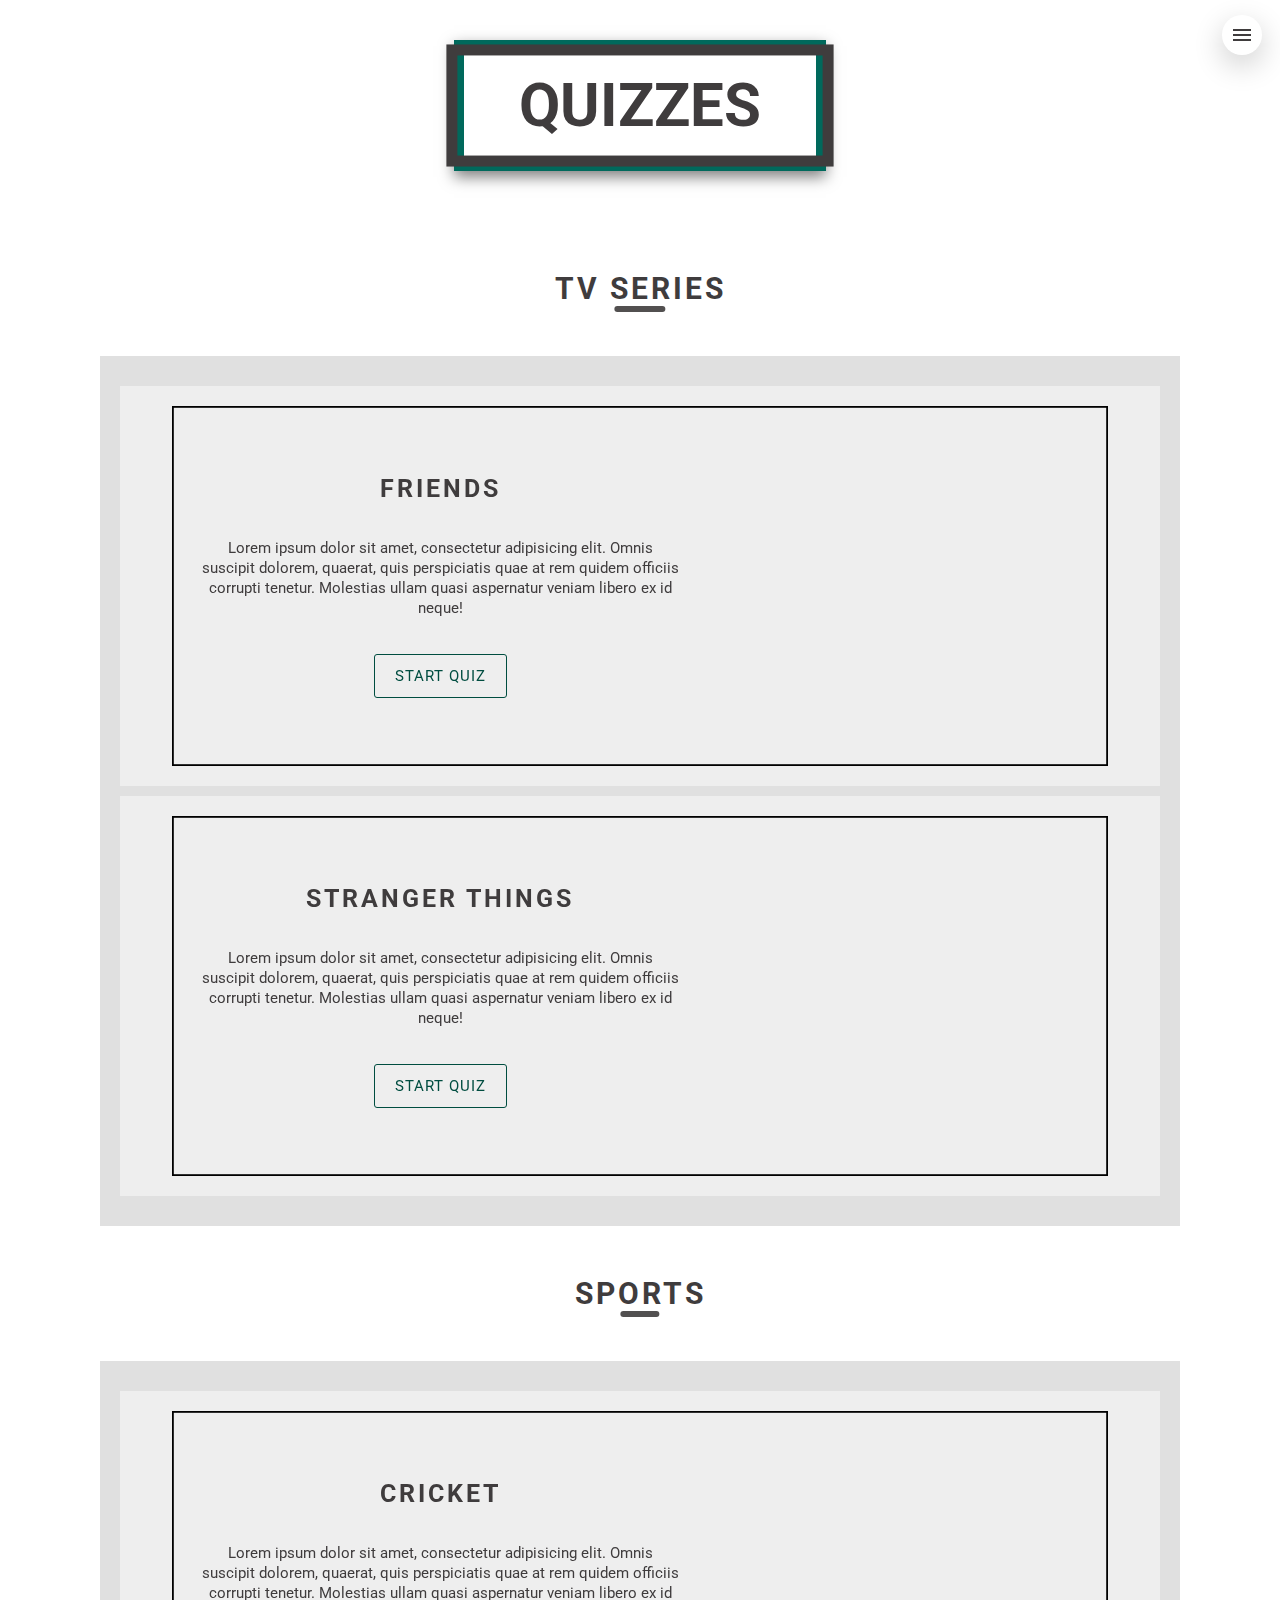
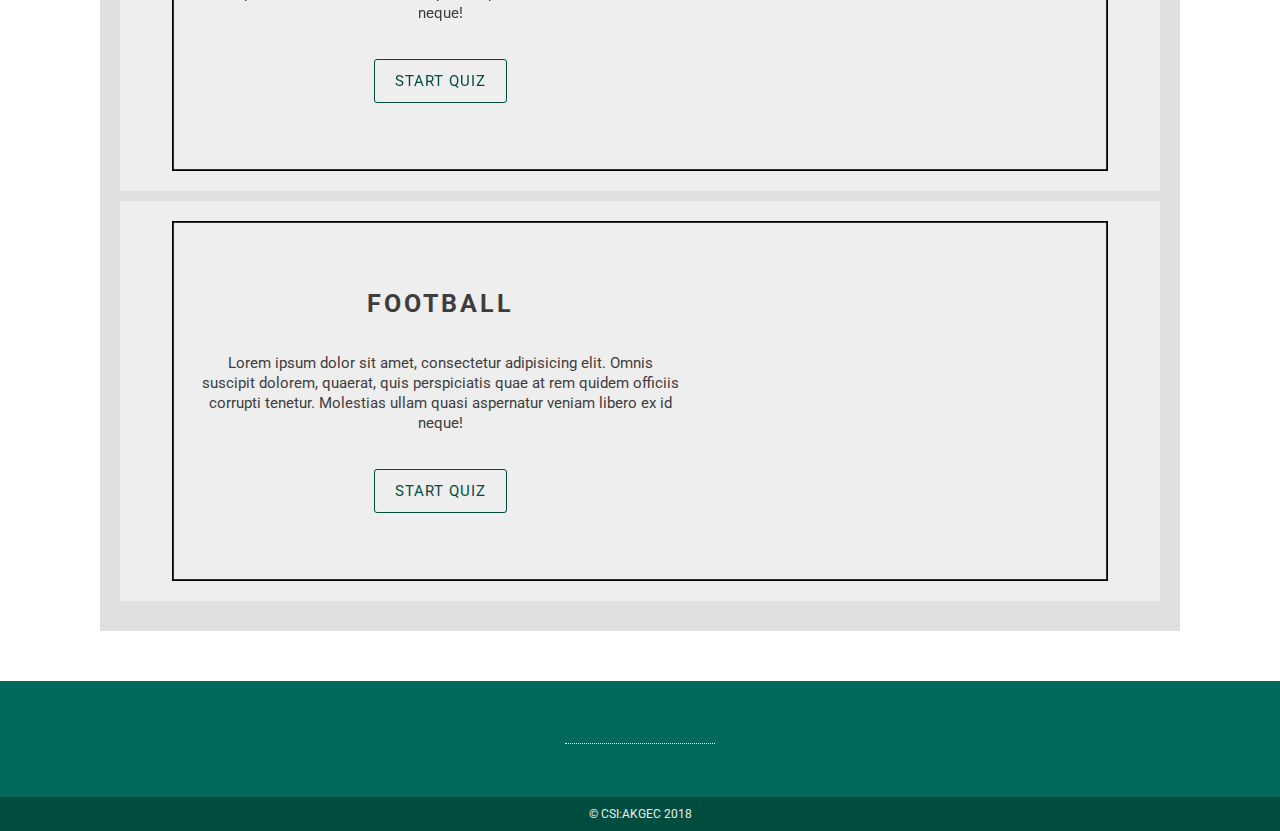
==== quiz/quiz.html @ e36089a1 "Quiz section made" ====
<!DOCTYPE html>

<html lang="en">

<head>
    <meta name="viewport" content="width=width-device initial-scale=1">
    <meta charset="utf-8">

    <link href="https://fonts.googleapis.com/css?family=Nunito+Sans:300,400,700,800|Raleway:300,400,700,800|Roboto:300,400,700,900" rel="stylesheet">
    <link rel="stylesheet" href="../css/style.css">

</head>

<body>



    <div class="nav">
        <div class="nav__logo"><a href="https://csiakgec.in/" target="_blank" class="csi"></a></div>
        <div class="nav__content">

            <input type="checkbox" class="nav__checkbox" id="nav-toggle">
            <label for="nav-toggle" class="nav__icon">
                   <span class="nav__bar">&nbsp;</span>
                </label>

            <div class="nav__link-box nav__link-box-1">
                <a href="../index.html" class="nav__links">Home</a>
            </div>
            <div class="nav__link-box nav__link-box-2">
                <a href="../index.html#rounds" class="nav__links">Rounds</a>
            </div>
            <div class="nav__link-box nav__link-box-3">
                <a href="#" class="nav__links">Quizzes</a>
            </div>
            <div class="nav__link-box nav__link-box-4">
                <a href="#footer" class="nav__links">Contact Us</a>
            </div>

        </div>
    </div>


    <header class="quiz-header">
        <div class="quiz-header__box">
            <h1 class="quiz-header__heading">Quizzes</h1>

        </div>
    </header>


    <main class="section-quiz">
        
        <h1 class="quiz-heading">TV Series</h1>

        <div class="series">
            <div class="series__friends">

                <div class="series__friends-text">
                    <h2 class="series__heading">Friends</h2>
                    <p class="series__paragraph">
                        Lorem ipsum dolor sit amet, consectetur adipisicing elit. Omnis suscipit dolorem, quaerat, quis perspiciatis quae at rem quidem officiis corrupti tenetur. Molestias ullam quasi aspernatur veniam libero ex id neque!
                    </p>
                    <a class="btn btn-startQuiz" href="#">START QUIZ</a>
                </div>
                <div class="series__friends-image"></div>
            </div>


            <div class="series__stranger">
                <div class="series__stranger-text">
                    <h2 class="series__heading">Stranger Things</h2>
                    <p class="series__paragraph">
                        Lorem ipsum dolor sit amet, consectetur adipisicing elit. Omnis suscipit dolorem, quaerat, quis perspiciatis quae at rem quidem officiis corrupti tenetur. Molestias ullam quasi aspernatur veniam libero ex id neque!
                    </p>
                    <a class="btn btn-startQuiz" href="#">START QUIZ</a>
                </div>
                <div class="series__stranger-image"></div>
            </div>
        </div>
        
        <h1 class="quiz-heading">Sports</h1>
        

        <div class="sports">
            <div class="sports__cricket">
                <div class="sports__cricket-text">
                     <h2 class="sports__heading">Cricket</h2>
                      <p class="sports__paragraph">
                   Lorem ipsum dolor sit amet, consectetur adipisicing elit. Omnis suscipit dolorem, quaerat, quis perspiciatis quae at rem quidem         officiis corrupti tenetur. Molestias ullam quasi aspernatur veniam libero ex id neque!
                       </p>
                       <a class="btn btn-startQuiz" href="#">START QUIZ</a>
               </div>
               <div class="sports__cricket-image"></div>
            </div>
          
              <div class="sports__cricket">
                <div class="sports__cricket-text">
                     <h2 class="sports__heading">Football</h2>
                      <p class="sports__paragraph">
                   Lorem ipsum dolor sit amet, consectetur adipisicing elit. Omnis suscipit dolorem, quaerat, quis perspiciatis quae at rem quidem         officiis corrupti tenetur. Molestias ullam quasi aspernatur veniam libero ex id neque!
                       </p>
                       <a class="btn btn-startQuiz" href="#">START QUIZ</a>
               </div>
               <div class="sports__cricket-image"></div>
            </div>
            
          
        </div>

    </main>

    <footer class="footer" id="footer">
        <div class="footer__logos">
            <a href="https://www.youtube.com/channel/UCrxGbgXygspoAIk5zhOClVQ" target="_blank" class="social">
                <svg class="social__icon">
                        <use xlink:href="../images/sprite.svg#icon-youtube"></use>
                </svg>
            </a>
            <a href="https://www.instagram.com/csi_akgec/" target="_blank" class="social">
                <svg class="social__icon">
                        <use xlink:href="../images/sprite.svg#icon-instagram"></use>
                </svg>
            </a>
            <a href="https://www.facebook.com/csi.akg/" target="_blank" class="social">
                <svg class="social__icon">
                        <use xlink:href="../images/sprite.svg#icon-facebook"></use>
                </svg>
            </a>
        </div>
        <div class="footer__legal">&copy; CSI:AKGEC 2018</div>
    </footer>

</body>

</html>
---- css/style.css ----
*,
*::after,
*::before {
  margin: 0px;
  padding: 0px;
  box-sizing: inherit; }

html {
  font-size: 62.5%;
  font-family: 'Roboto',sans-serif;
  color: #3f3c3d; }
  @media only screen and (max-width: 75em) {
    html {
      font-size: 50%; } }
  @media only screen and (max-width: 37.5em) {
    html {
      font-size: 43.75%; } }

body {
  box-sizing: border-box;
  position: relative; }

a {
  text-decoration: none; }

.header {
  display: flex;
  position: relative;
  width: 100%;
  height: 90vh;
  flex-direction: column;
  align-items: center; }
  .header__logo-box {
    width: 22rem;
    height: 22rem;
    margin-top: 5rem;
    opacity: 0.9; }
    .header__logo-box-icon {
      width: 22rem;
      height: 22rem;
      transition: all 0.5s cubic-bezier(0.87, 0.03, 0.63, 0.6); }
      .header__logo-box-icon:hover {
        transform: scale(1.1) rotate(720deg); }
    @media only screen and (max-width: 75em) {
      .header__logo-box {
        margin-top: 13rem; } }
  .header__text-logo {
        /*     
        font-size: 8rem;
        color: #fff;
        font-family: 'Nunito Sans', sans-serif;
        font-weight: 700;
        transition: all 0.5s;
       &::after {
            content: "";
            background: #fff;
            width: 0;
            height: 1rem;
            position: absolute;
            border-radius: 100px;
            margin-top: -1rem;
            left: 50%;
            transform: translateX(-50%);
            transition: all 0.5s;
        }

        &:hover::after {
            width: 10rem;
        }
        &:hover {
            cursor: pointer;
            letter-spacing: 2px;
        }*/
    width: 47%;
    margin: 2rem 0; }
    @media only screen and (max-width: 56.25em) {
      .header__text-logo {
        margin: 4rem 0;
        width: 55%; } }
    .header__text-logo:hover {
      cursor: pointer; }
  .header__buttons {
    display: flex;
    align-items: center; }

.quiz-header {
  position: relative;
  width: 100%;
  padding: 4rem 0;
  background: #fff;
  display: block; }
  .quiz-header__box {
    border: 1rem solid #00695c;
    padding: 2rem 5.5rem;
    display: inline-block;
    position: relative;
    margin-left: 50%;
    transform: translateX(-50%);
    box-shadow: 0 6px 14px rgba(0, 0, 0, 0.5); }
    .quiz-header__box::before {
      content: "";
      position: absolute;
      border: 1rem solid #3f3c3d;
      top: 0rem;
      left: 0rem;
      width: 100%;
      height: 100%;
      transform: scale(1.1); }
  .quiz-header__heading {
    text-transform: uppercase;
    font-size: 6rem; }

.quiz-heading {
  text-transform: uppercase;
  letter-spacing: 3px;
  font-size: 3rem;
  position: relative;
  margin: 3rem 0;
  transition: all 0.3s; }
  .quiz-heading:hover::after {
    width: 80%; }
  .quiz-heading::after {
    content: "";
    position: absolute;
    width: 30%;
    height: 0.6rem;
    background: #525050;
    border-radius: 100px;
    left: 50%;
    transform: translateX(-50%);
    top: 100%;
    transition: all 0.3s; }

.section-quiz {
  display: flex;
  flex-direction: column;
  padding: 3rem 10rem;
  align-items: center; }

.series {
  background: #e0e0e0;
  padding: 2rem;
  margin: 2rem 0; }
  @media only screen and (max-width: 56.25em) {
    .series {
      margin: 1.5rem;
      padding: 2.5rem; } }
  .series__friends, .series__stranger {
    margin: 1rem 0;
    background: red;
    display: flex;
    align-items: stretch;
    justify-content: flex-start;
    position: relative;
    background: #eeeeee; }
    .series__friends-text, .series__stranger-text {
      padding: 0rem;
      color: #3f3c3d;
      flex: 1;
      text-align: center;
      margin: 3rem 0;
      padding: 4rem;
      display: flex;
      flex-direction: column;
      justify-content: space-around;
      align-items: center;
      z-index: 2000; }
      @media only screen and (max-width: 56.25em) {
        .series__friends-text, .series__stranger-text {
          margin: 2rem 0;
          padding: 3rem; } }
    .series__friends-image, .series__stranger-image {
      width: 40rem;
      height: 40rem;
      margin-left: auto;
      background-image: url(../images/r1.jpg);
      background-repeat: no-repeat;
      background-size: cover; }
      @media only screen and (max-width: 56.25em) {
        .series__friends-image, .series__stranger-image {
          width: 30rem;
          height: 30rem; } }
    .series__friends::before, .series__stranger::before {
      content: "";
      position: absolute;
      top: 0;
      left: 0;
      width: 100%;
      height: 100%;
      border: 2px solid black;
      transform: scale(0.9);
      z-index: 1000; }
  .series__paragraph {
    padding: 0 4rem;
    font-size: 1.5rem;
    line-height: 2rem; }
    @media only screen and (max-width: 56.25em) {
      .series__paragraph {
        padding: 0 3.2rem;
        line-height: 2rem;
        font-size: 1rem;
        font-weight: 300; } }
  .series__heading {
    text-transform: uppercase;
    font-size: 2.5rem;
    letter-spacing: 3px; }
    @media only screen and (max-width: 56.25em) {
      .series__heading {
        font-size: 2rem;
        letter-spacing: 2px; } }

.sports {
  background: #e0e0e0;
  padding: 2rem;
  margin: 2rem 0; }
  @media only screen and (max-width: 56.25em) {
    .sports {
      margin: 1.5rem;
      padding: 2.5rem; } }
  .sports__cricket, .sports__footbal {
    margin: 1rem 0;
    background: red;
    display: flex;
    align-items: stretch;
    justify-content: flex-start;
    position: relative;
    background: #eeeeee; }
    .sports__cricket-text, .sports__footbal-text {
      padding: 0rem;
      color: #3f3c3d;
      flex: 1;
      text-align: center;
      margin: 3rem 0;
      padding: 4rem;
      display: flex;
      flex-direction: column;
      justify-content: space-around;
      align-items: center;
      z-index: 2000; }
      @media only screen and (max-width: 56.25em) {
        .sports__cricket-text, .sports__footbal-text {
          margin: 2rem 0;
          padding: 3rem; } }
    .sports__cricket-image, .sports__footbal-image {
      width: 40rem;
      height: 40rem;
      margin-left: auto;
      background-image: url(../images/r1.jpg);
      background-repeat: no-repeat;
      background-size: cover; }
      @media only screen and (max-width: 56.25em) {
        .sports__cricket-image, .sports__footbal-image {
          width: 30rem;
          height: 30rem; } }
    .sports__cricket::before, .sports__footbal::before {
      content: "";
      position: absolute;
      top: 0;
      left: 0;
      width: 100%;
      height: 100%;
      border: 2px solid black;
      transform: scale(0.9);
      z-index: 1000; }
  .sports__paragraph {
    padding: 0 4rem;
    font-size: 1.5rem;
    line-height: 2rem; }
    @media only screen and (max-width: 56.25em) {
      .sports__paragraph {
        padding: 0 3.2rem;
        line-height: 2rem;
        font-size: 1rem; } }
  .sports__heading {
    text-transform: uppercase;
    font-size: 2.5rem;
    letter-spacing: 3px; }
    @media only screen and (max-width: 56.25em) {
      .sports__heading {
        font-size: 2rem;
        letter-spacing: 2px; } }

.footer {
  background: #00695c;
  height: 15rem;
  display: flex;
  flex-direction: column;
  align-items: center;
  position: relative;
  overflow: hidden; }
  .footer__logos {
    display: flex;
    align-items: center;
    margin: 3rem 0;
    z-index: 10;
    border-bottom: 1px dotted #fff; }
  .footer__legal {
    color: #eeeeee;
    font-size: 1.2rem;
    background: #004d40;
    padding: 1rem 0;
    margin-top: auto;
    align-self: stretch;
    text-align: center;
    z-index: 10; }
  .footer::before {
    content: "";
    width: 100%;
    height: 100%;
    background-blend-mode: color;
    background-size: cover;
    background-image: linear-gradient(to right, #00695c, #00695c), url(../images/footer.png);
    position: absolute;
    animation: scaler 20s infinite; }

@keyframes scaler {
  0% {
    transform: scale(1); }
  50% {
    transform: scale(1.5); }
  100% {
    transform: scale(1); } }
.rounds {
  width: 100%;
  background: #eeeeee;
  padding: 5rem 8rem; }

.popup {
  width: 100%;
  height: 100vh;
  background: rgba(0, 0, 0, 0.9);
  position: fixed;
  top: 0;
  left: 0;
  z-index: 2005;
  opacity: 0;
  visibility: hidden;
  transition: all 0.3s; }
  .popup:target {
    opacity: 1;
    visibility: visible; }
  .popup__container {
    max-width: 70rem;
    height: 60rem;
    background: #fff;
    margin: 0 auto;
    margin-top: 4rem;
    overflow: hidden;
    position: relative;
    border-radius: 4px;
    position: relative;
    transform: scale(0.5);
    transition: all 0.3s ease-in-out; }
    @media only screen and (max-width: 37.5em) {
      .popup__container {
        max-width: 55rem; } }
  .popup__close {
    width: 2rem;
    height: 2rem;
    margin-left: auto;
    margin-right: 1rem; }
  .popup:target .popup__container {
    transform: scale(1); }
  .popup .cancel-icon,
  .popup .rules-icon {
    width: 2rem;
    height: 2rem; }
  .popup .rules-icon {
    fill: #fff;
    margin-right: 0.5rem; }
  .popup__heading {
    font-size: 2rem;
    text-transform: uppercase;
    background: #00695c;
    display: flex;
    color: #fff;
    padding: 1rem 0;
    padding-left: 1rem;
    letter-spacing: 2px;
    align-items: center; }

.bg-video {
  display: block;
  width: 100%;
  height: 100%;
  overflow: hidden;
  position: absolute;
  top: 0;
  left: 0;
  background-repeat: no-repeat;
  background-image: url(../images/background.png);
  z-index: -1;
  background-attachment: fixed;
  background-size: cover; }
  .bg-video__element {
    width: 100%;
    height: 100%;
    object-fit: cover; }
  .bg-video::before {
    content: "";
    position: absolute;
    width: 100%;
    height: 100%;
    background: black;
    opacity: 0.4; }

.rounds__right {
  width: 100%;
  background: #fff;
  box-shadow: 0 1rem 3rem rgba(0, 0, 0, 0.2);
  overflow: hidden;
  position: relative;
  display: flex;
  margin-bottom: 5rem;
  z-index: 10; }
  .rounds__right-content {
    padding: 2rem;
    min-height: 30rem;
    display: flex;
    flex-direction: column;
    justify-content: space-around;
    z-index: 15; }
  .rounds__right-heading {
    text-transform: uppercase;
    border-bottom: 1px solid #e0e0e0;
    font-size: 2.2rem;
    color: #3f3c3d;
    font-weight: 400; }
  .rounds__right-paragraph {
    color: #737272;
    font-size: 1.8rem;
    font-weight: 300;
    line-height: 3rem; }
    @media only screen and (max-width: 37.5em) {
      .rounds__right-paragraph {
        color: black; } }
  .rounds__right-img-box {
    flex: 0 1 50%;
    overflow: hidden; }
    .rounds__right-img-box-image {
      width: 100%;
      height: 100%;
      background-image: url(../images/r1.jpg);
      clip-path: polygon(50% 0, 100% 0, 100% 100%, 0 100%);
      background-repeat: no-repeat;
      background-size: cover;
      opacity: 0.7; }
      @media only screen and (max-width: 56.25em) {
        .rounds__right-img-box-image {
          clip-path: polygon(0 0, 100% 0, 100% 100%, 0 100%); } }
    @media only screen and (max-width: 56.25em) {
      .rounds__right-img-box {
        flex: 0 1 100%; } }
    @media only screen and (max-width: 37.5em) {
      .rounds__right-img-box {
        flex: 0 0 0%; } }

.rounds__left {
  width: 100%;
  background: #fff;
  box-shadow: 0 1rem 3rem rgba(0, 0, 0, 0.2);
  overflow: hidden;
  position: relative;
  display: flex;
  margin-bottom: 5rem;
  z-index: 10; }
  .rounds__left-content {
    padding: 2rem;
    height: 30rem;
    display: flex;
    flex-direction: column;
    justify-content: space-around;
    z-index: 15; }
  .rounds__left-heading {
    text-transform: uppercase;
    border-bottom: 1px solid #e0e0e0;
    font-size: 2.2rem;
    color: #3f3c3d;
    font-weight: 400; }
  .rounds__left-paragraph {
    color: #737272;
    font-size: 1.8rem;
    font-weight: 300;
    line-height: 3rem; }
    @media only screen and (max-width: 37.5em) {
      .rounds__left-paragraph {
        color: black; } }
  .rounds__left-img-box {
    flex: 0 1 50%;
    overflow: hidden; }
    .rounds__left-img-box-image {
      width: 100%;
      height: 100%;
      background-image: url(../images/r1.jpg);
      clip-path: polygon(0 0, 50% 0, 100% 100%, 0 100%);
      background-repeat: no-repeat;
      background-size: cover;
      opacity: 0.7; }
      @media only screen and (max-width: 56.25em) {
        .rounds__left-img-box-image {
          clip-path: polygon(0 0, 100% 0, 100% 100%, 0 100%); } }
    @media only screen and (max-width: 56.25em) {
      .rounds__left-img-box {
        flex: 0 1 100%; } }
    @media only screen and (max-width: 37.5em) {
      .rounds__left-img-box {
        flex: 0 0 0%; } }

.round-1-image::before {
  content: "";
  width: 100%;
  height: 100%;
  z-index: 11;
  position: absolute;
  top: 0;
  left: 0; }
  @media only screen and (max-width: 37.5em) {
    .round-1-image::before {
      background-image: url(../images/r1.jpg);
      background-repeat: no-repeat;
      background-size: cover;
      opacity: 0.3; } }
.round-2-image::before {
  content: "";
  width: 100%;
  height: 100%;
  z-index: 11;
  position: absolute;
  top: 0;
  left: 0; }
  @media only screen and (max-width: 37.5em) {
    .round-2-image::before {
      background-image: url(../images/r1.jpg);
      background-repeat: no-repeat;
      background-size: cover;
      opacity: 0.3; } }
.round-3-image::before {
  content: "";
  width: 100%;
  height: 100%;
  z-index: 11;
  position: absolute;
  top: 0;
  left: 0; }
  @media only screen and (max-width: 37.5em) {
    .round-3-image::before {
      background-image: url(../images/r1.jpg);
      background-repeat: no-repeat;
      background-size: cover;
      opacity: 0.3; } }

.btn {
  padding: 0.6rem 1rem;
  color: #fff;
  border: none;
  display: inline-block;
  transition: all 0.3s; }
  .btn-round1, .btn-round1:visited, .btn-round1:link, .btn-startQuiz, .btn-startQuiz:visited, .btn-startQuiz:link {
    background: #525050;
    border-radius: 3px;
    font-size: 1.5rem;
    font-weight: 400;
    padding: 1.2rem 2rem;
    background: transparent;
    border: 1px solid #004d40;
    transition: all 0.1s;
    color: #004d40;
    letter-spacing: 1px;
    text-decoration: none; }
    .btn-round1:hover, .btn-round1:visited:hover, .btn-round1:link:hover, .btn-startQuiz:hover, .btn-startQuiz:visited:hover, .btn-startQuiz:link:hover {
      background: #004d40;
      color: #fff;
      transform: translateY(-2px);
      box-shadow: 0 1rem 2rem rgba(0, 0, 0, 0.25); }
    .btn-round1:active, .btn-round1:visited:active, .btn-round1:link:active, .btn-startQuiz:active, .btn-startQuiz:visited:active, .btn-startQuiz:link:active {
      transform: translateY(2px);
      background: #00695c; }
  .btn-round1, .btn-round1:visited, .btn-round1:link {
    align-self: flex-start; }
  .btn:hover {
    cursor: pointer; }
  .btn-rules, .btn-quiz, .btn-rules:visited, .btn-quiz:visited, .btn-rules:link, .btn-quiz:link {
    margin: 0 2rem;
    padding: 1.5rem 2rem;
    font-size: 1.5rem;
    border: 2px solid white;
    letter-spacing: 2px;
    display: flex;
    align-items: center;
    border-radius: 100px; }
    @media only screen and (max-width: 56.25em) {
      .btn-rules, .btn-quiz, .btn-rules:visited, .btn-quiz:visited, .btn-rules:link, .btn-quiz:link {
        font-size: 1.2rem;
        border: 1px solid white;
        padding: 1.1rem 1.7rem; } }
  .btn-rules:hover .header__buttons-icon, .btn-quiz:hover .header__buttons-icon {
    transform: translateX(1rem);
    width: 2rem; }

.header__buttons-icon {
  width: 0rem;
  height: 2rem;
  fill: #fff;
  transition: all 0.3s; }

.social {
  margin: 0 1rem; }
  .social__icon {
    width: 3rem;
    height: 3rem;
    fill: #fff;
    transition: all 0.3s; }
  .social:hover .social__icon {
    transform: scale(1.1) rotate(7deg); }

.nav {
  font-size: 2.2rem;
  position: fixed;
  color: #fff;
  display: flex;
  flex-direction: row;
  justify-content: space-between;
  z-index: 2000;
  padding: 1rem 2rem;
  width: 100%;
  margin-top: 1rem; }
  .nav__logo {
    letter-spacing: 3px;
    height: 3rem; }
    .nav__logo .csi {
      text-decoration: none;
      color: #fff;
      font-family: 'Raleway',sans-serif;
      font-weight: 600; }
  .nav__content {
    display: flex;
    font-family: 'Roboto', sans-serif;
    align-items: center;
    height: 3rem;
    margin-right: 5rem;
    transition: all 0.3s ease-in-out; }
    @media only screen and (max-width: 37.5em) {
      .nav__content {
        flex-direction: column;
        align-items: flex-end; } }
  .nav__link-box {
    margin-left: 1rem;
    margin-right: 1rem;
    margin-top: -13rem;
    background: black;
    opacity: 0.7;
    padding: 0.6rem 1.2rem;
    border-radius: 4px;
    text-transform: uppercase;
    font-weight: 200;
    font-size: 2rem;
    letter-spacing: 2px;
    z-index: 200; }
    @media only screen and (max-width: 37.5em) {
      .nav__link-box {
        margin: 0;
        margin-top: -2rem;
        margin-right: -4rem;
        transform: translateY(5rem);
        opacity: 0;
        height: 0;
        font-size: 0;
        padding: 0; } }
    .nav__link-box-1 {
      transition: all 0.2s ease-in-out 0.12s; }
    .nav__link-box-2 {
      transition: all 0.2s ease-in-out 0.08s; }
    .nav__link-box-3 {
      transition: all 0.2s ease-in-out 0.04s; }
    .nav__link-box-4 {
      transition: all 0.2s ease-in-out 0s; }
    .nav__link-box:hover {
      opacity: 0.9; }
  .nav__links:link, .nav__links:active, .nav__links {
    text-decoration: none;
    color: #fff; }
  .nav__icon {
    width: 4rem;
    height: 4rem;
    background: #fff;
    border-radius: 100px;
    position: absolute;
    left: 95.5%;
    box-shadow: 0 1rem 3rem rgba(0, 0, 0, 0.2);
    transition: all 0.1s ease-in-out;
    z-index: 210; }
    .nav__icon:hover {
      cursor: pointer; }
    @media only screen and (max-width: 56.25em) {
      .nav__icon {
        left: 94.5%; } }
    @media only screen and (max-width: 46.875em) {
      .nav__icon {
        left: 93%; } }
    @media only screen and (max-width: 31.25em) {
      .nav__icon {
        left: 91%; } }
  .nav__icon:hover .nav__bar:before {
    top: -0.7rem; }
  .nav__icon:hover .nav__bar:after {
    top: 0.7rem; }
  .nav__checkbox {
    display: none; }
  .nav__checkbox:checked ~ .nav__link-box {
    margin-top: 0; }
    @media only screen and (max-width: 37.5em) {
      .nav__checkbox:checked ~ .nav__link-box {
        margin-top: 0.8rem;
        margin-right: -4rem;
        opacity: 1;
        height: 10rem;
        font-size: 2rem;
        padding: 0.6rem 1.2rem; } }
  .nav__checkbox:checked + .nav__icon .nav__bar {
    background-color: transparent; }
  .nav__checkbox:checked + .nav__icon .nav__bar::before {
    top: 0;
    transform: rotate(135deg); }
  .nav__checkbox:checked + .nav__icon .nav__bar::after {
    top: 0;
    transform: rotate(-135deg); }
  .nav__bar {
    left: 50%;
    top: 50%;
    transform: translateY(-50%) translateX(-50%);
    position: relative; }
    .nav__bar, .nav__bar::before, .nav__bar::after {
      content: "";
      width: 1.8rem;
      height: 2px;
      display: inline-block;
      transition: all 0.1s ease-in-out;
      background: #3f3c3d; }
    .nav__bar::before {
      top: -5px;
      position: absolute;
      left: 0; }
    .nav__bar::after {
      position: absolute;
      top: 5px;
      left: 0; }

/*# sourceMappingURL=style.css.map */
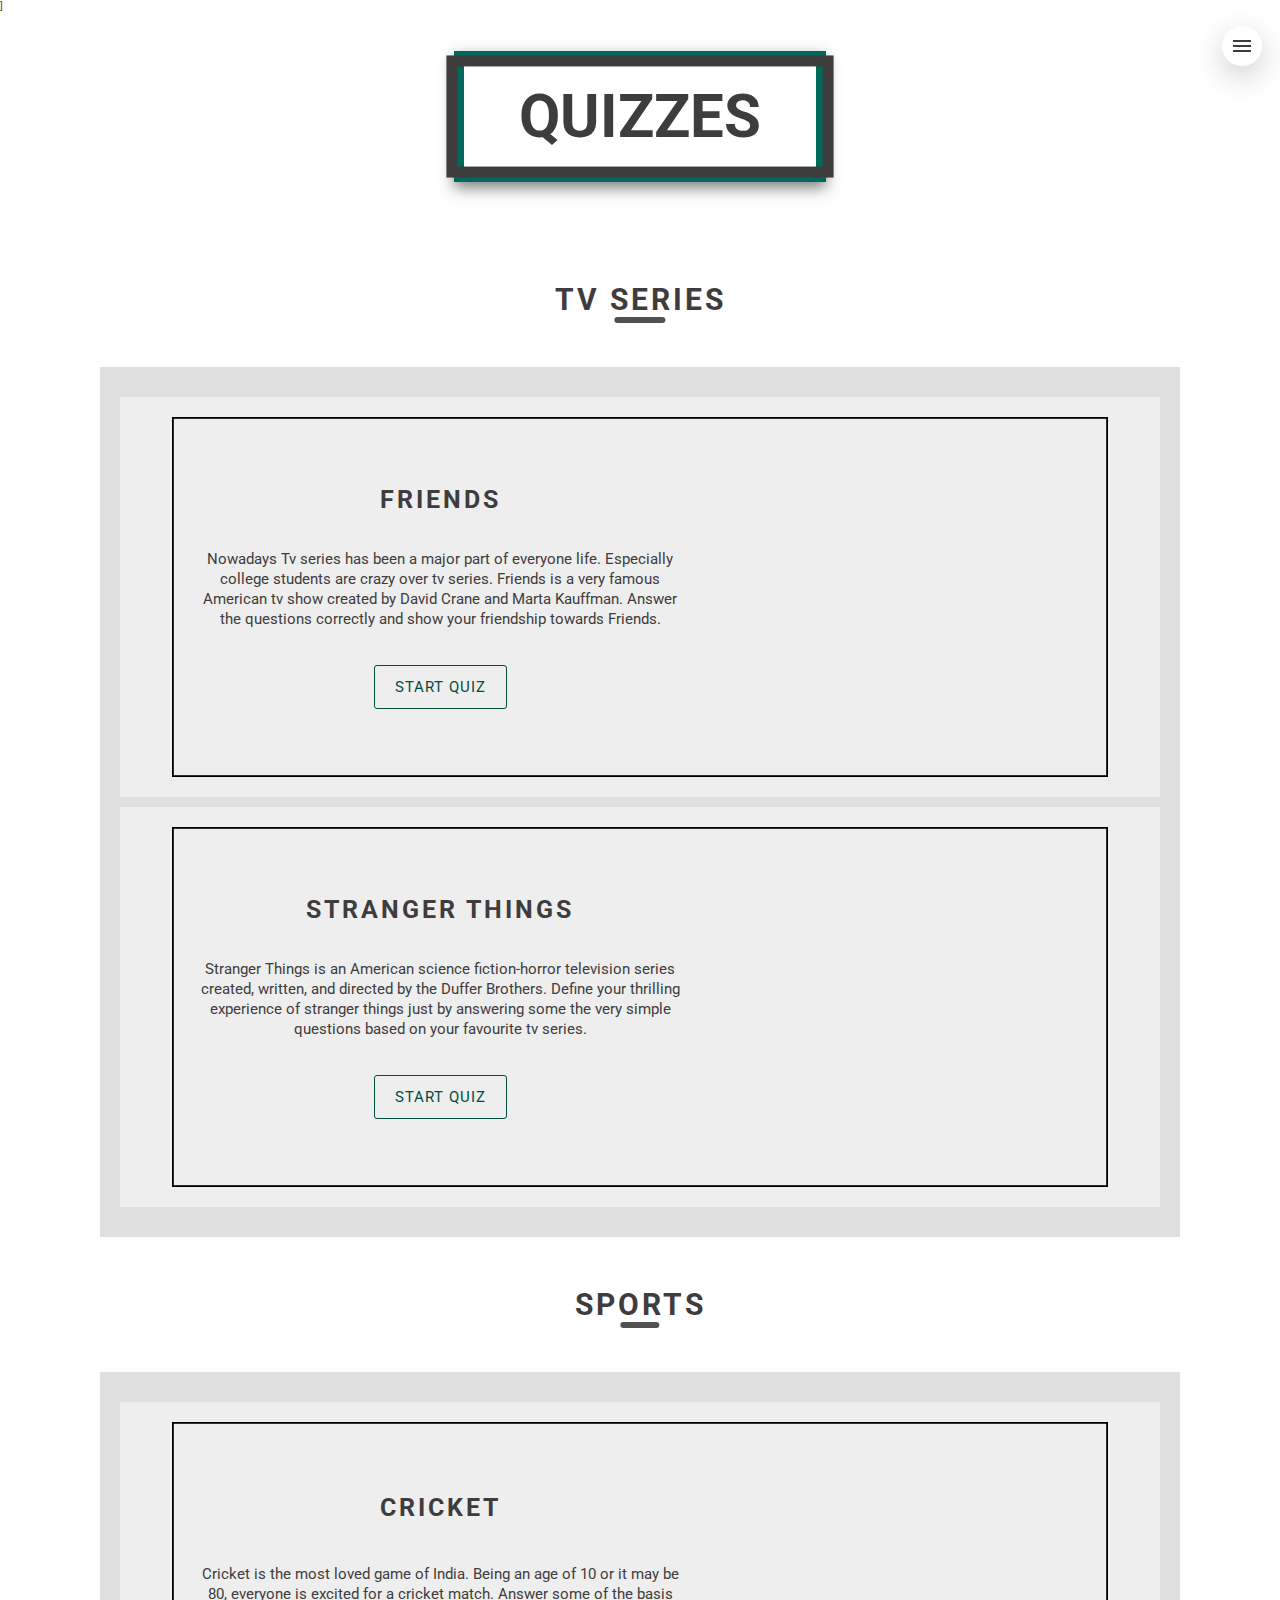
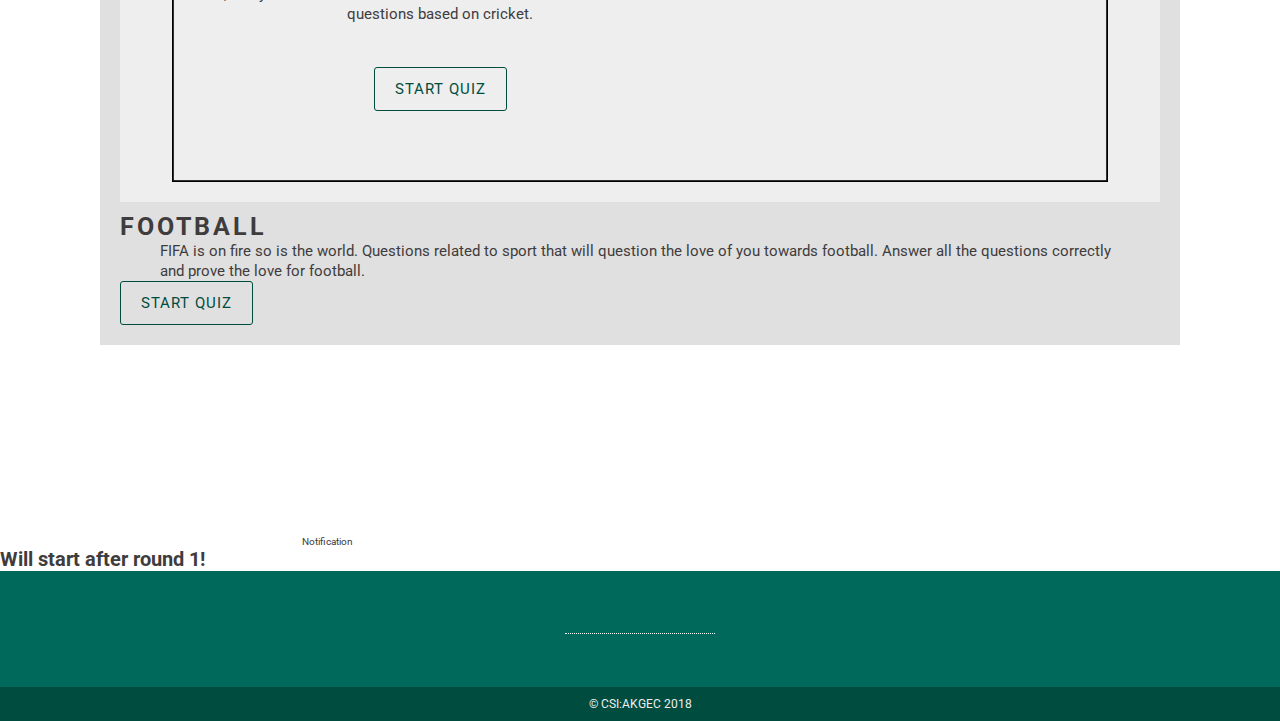
==== commit e771de2e: "head part changes" ====
--- a/quiz/quiz.html
+++ b/quiz/quiz.html
@@ -3,19 +3,22 @@
 <html lang="en">
 
 <head>
-    <meta name="viewport" content="width=width-device initial-scale=1">
+    <meta name="viewport" content="width=device-width initial-scale=1">
     <meta charset="utf-8">
 
     <link href="https://fonts.googleapis.com/css?family=Nunito+Sans:300,400,700,800|Raleway:300,400,700,800|Roboto:300,400,700,900" rel="stylesheet">
     <link rel="stylesheet" href="../css/style.css">
-
+    <link rel="shotcut icon" type="img/png" href="../Images/logo.png">
+    <title>Vacanza'18 | Quizzes</title>
+    <meta name="author" content="Amit Kumar" />
+]    <meta name="copyright" content="CSIAKGEC2018" />
 </head>
 
 <body>
 
 
 
-    <div class="nav">
+    <div class="nav" style="z-index: 2500;">
         <div class="nav__logo"><a href="https://csiakgec.in/" target="_blank" class="csi"></a></div>
         <div class="nav__content">
 
@@ -33,9 +36,9 @@
             <div class="nav__link-box nav__link-box-3">
                 <a href="#" class="nav__links">Quizzes</a>
             </div>
-            <div class="nav__link-box nav__link-box-4">
-                <a href="#footer" class="nav__links">Contact Us</a>
-            </div>
+            <!--<div class="nav__link-box nav__link-box-4">
+                    <a href="#footer" class="nav__links">Contact Us</a>
+                </div>-->
 
         </div>
     </div>
@@ -50,7 +53,7 @@
 
 
     <main class="section-quiz">
-        
+
         <h1 class="quiz-heading">TV Series</h1>
 
         <div class="series">
@@ -59,56 +62,73 @@
                 <div class="series__friends-text">
                     <h2 class="series__heading">Friends</h2>
                     <p class="series__paragraph">
-                        Lorem ipsum dolor sit amet, consectetur adipisicing elit. Omnis suscipit dolorem, quaerat, quis perspiciatis quae at rem quidem officiis corrupti tenetur. Molestias ullam quasi aspernatur veniam libero ex id neque!
+                        Nowadays Tv series has been a major part of everyone life. Especially college students are crazy over tv series. Friends is a very famous American tv show created by David Crane and Marta Kauffman. Answer the questions correctly and show your friendship towards Friends.
+
                     </p>
                     <a class="btn btn-startQuiz" href="#">START QUIZ</a>
                 </div>
-                <div class="series__friends-image"></div>
+                <div class="series__friends-image friends"></div>
             </div>
 
 
             <div class="series__stranger">
+
                 <div class="series__stranger-text">
                     <h2 class="series__heading">Stranger Things</h2>
                     <p class="series__paragraph">
-                        Lorem ipsum dolor sit amet, consectetur adipisicing elit. Omnis suscipit dolorem, quaerat, quis perspiciatis quae at rem quidem officiis corrupti tenetur. Molestias ullam quasi aspernatur veniam libero ex id neque!
+                        Stranger Things is an American science fiction-horror television series created, written, and directed by the Duffer Brothers. Define your thrilling experience of stranger things just by answering some the very simple questions based on your favourite tv series.
                     </p>
                     <a class="btn btn-startQuiz" href="#">START QUIZ</a>
                 </div>
-                <div class="series__stranger-image"></div>
+                <div class="series__stranger-image stranger"></div>
             </div>
         </div>
-        
+
         <h1 class="quiz-heading">Sports</h1>
-        
+
 
         <div class="sports">
             <div class="sports__cricket">
                 <div class="sports__cricket-text">
-                     <h2 class="sports__heading">Cricket</h2>
-                      <p class="sports__paragraph">
-                   Lorem ipsum dolor sit amet, consectetur adipisicing elit. Omnis suscipit dolorem, quaerat, quis perspiciatis quae at rem quidem         officiis corrupti tenetur. Molestias ullam quasi aspernatur veniam libero ex id neque!
-                       </p>
-                       <a class="btn btn-startQuiz" href="#">START QUIZ</a>
-               </div>
-               <div class="sports__cricket-image"></div>
+                    <h2 class="sports__heading">Cricket</h2>
+                    <p class="sports__paragraph">
+                        Cricket is the most loved game of India. Being an age of 10 or it may be 80, everyone is excited for a cricket match. Answer some of the basis questions based on cricket.
+                    </p>
+                    <a class="btn btn-startQuiz" href="#">START QUIZ</a>
+                </div>
+                <div class="sports__cricket-image cricket"></div>
             </div>
-          
-              <div class="sports__cricket">
-                <div class="sports__cricket-text">
-                     <h2 class="sports__heading">Football</h2>
-                      <p class="sports__paragraph">
-                   Lorem ipsum dolor sit amet, consectetur adipisicing elit. Omnis suscipit dolorem, quaerat, quis perspiciatis quae at rem quidem         officiis corrupti tenetur. Molestias ullam quasi aspernatur veniam libero ex id neque!
-                       </p>
-                       <a class="btn btn-startQuiz" href="#">START QUIZ</a>
-               </div>
-               <div class="sports__cricket-image"></div>
+
+            <div class="sports__football">
+                <div class="sports__football-text">
+                    <h2 class="sports__heading">Football</h2>
+                    <p class="sports__paragraph">
+                        FIFA is on fire so is the world. Questions related to sport that will question the love of you towards football. Answer all the questions correctly and prove the love for football.
+                    </p>
+                    <a class="btn btn-startQuiz" href="#">START QUIZ</a>
+                </div>
+                <div class="sports__football-image football"></div>
             </div>
-            
-          
+
+
         </div>
 
     </main>
+
+    <div class="popup-quiz" id="popup">
+        <div class="popup-quiz__container">
+
+            <div class="popup-quiz__heading">
+                <svg class="rules-icon">
+                        <use xlink:href="../images/sprite.svg#icon-info"></use>
+                </svg>
+                <span>Notification</span>
+            </div>
+            <div class="popup-quiz__text">
+                <h1 class="quiz__heading">Will start after round 1!</h1>
+           </div>
+        </div>
+    </div>
 
     <footer class="footer" id="footer">
         <div class="footer__logos">
